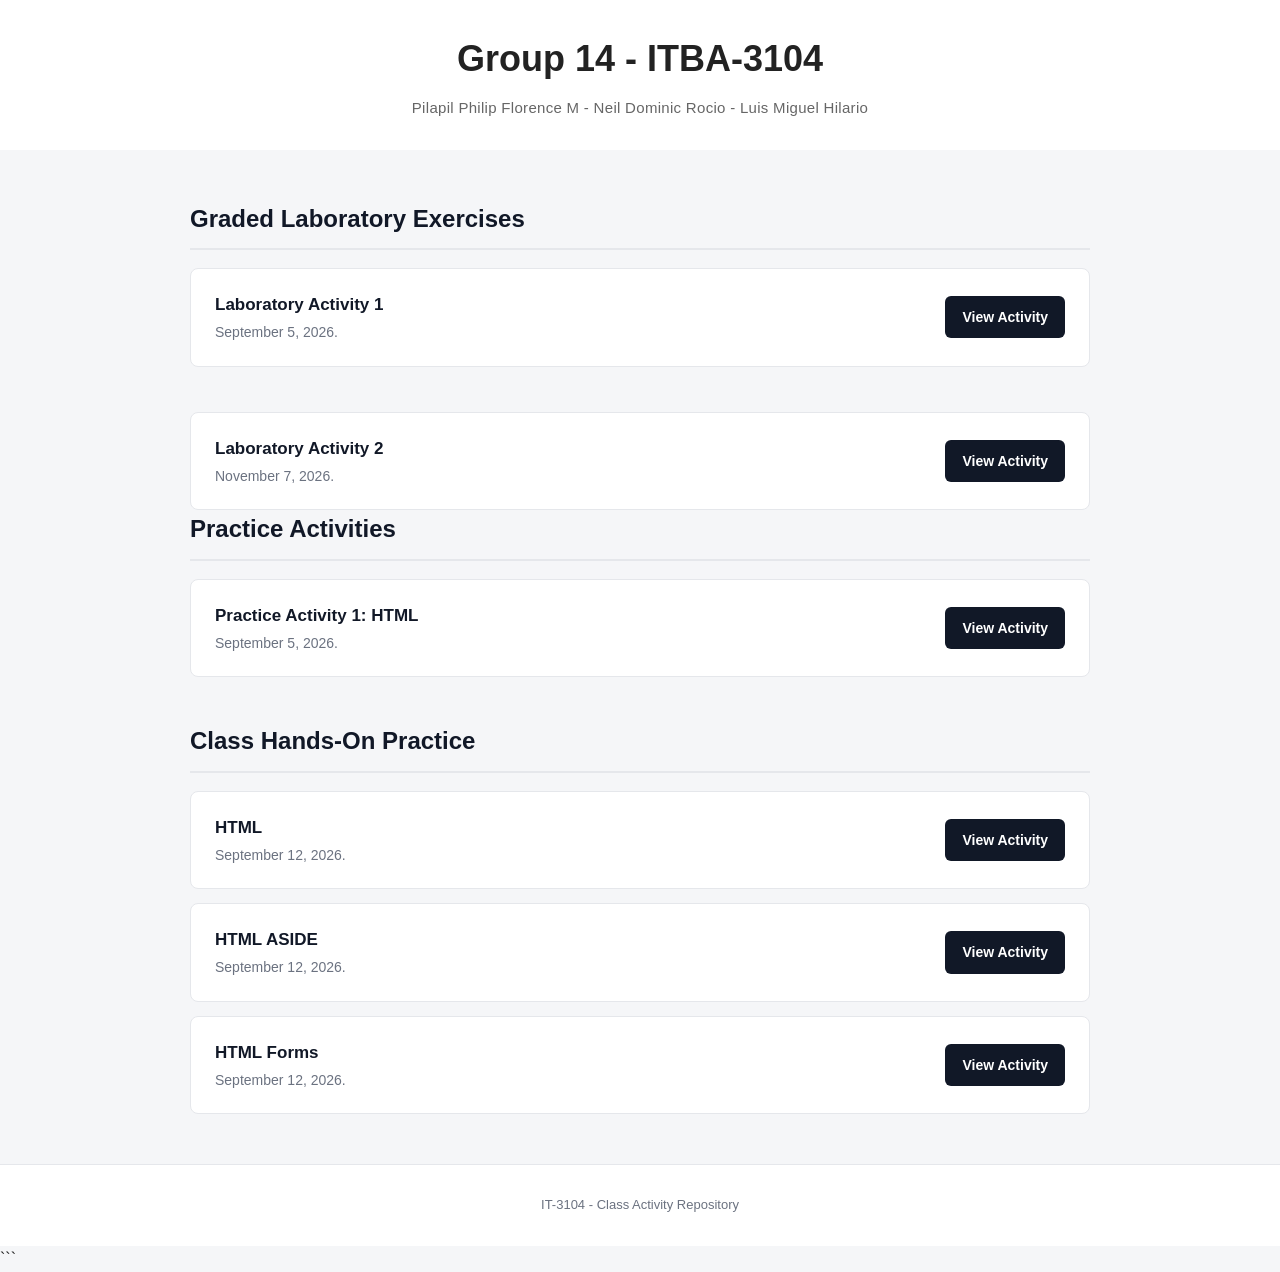
==== index.html @ a12642a1 "Add new laboratory activity section to index.html" ====
<!DOCTYPE html>
<html lang="en">
<head>
    <meta charset="UTF-8">
    <meta name="viewport" content="width=device-width, initial-scale=1.0">
    <title>Class Activity Repository</title>
    <link rel="stylesheet" href="style.css">
</head>

<body>

    <header>
        <div class="header-content">
            <h1>Group 14 - ITBA-3104</h1>
            <p>Pilapil Philip Florence M - Neil Dominic Rocio - Luis Miguel Hilario</p>
        </div>
    </header>

    <main>

        <section>
            <h2>Graded Laboratory Exercises</h2>

            <div class="activity-list">
                <div class="activity-card">
                    <div class="activity-info">
                        <h3>Laboratory Activity 1</h3>
                        <p>September 5, 2026.</p>
                    </div>

                    <a href="labact.html" class="btn">
                        View Activity
                    </a>
                </div>
            </div>
        </section>

  <div class="activity-list">
                <div class="activity-card">
                    <div class="activity-info">
                        <h3>Laboratory Activity 2</h3>
                        <p>November 7, 2026.</p>
                    </div>

                    <a href="script.js" class="btn">
                        View Activity
                    </a>
                </div>
            </div>
        </section>
        
        <section>
            <h2>Practice Activities</h2>

            <div class="activity-list">

                <div class="activity-card">
                    <div class="activity-info">
                        <h3>Practice Activity 1: HTML</h3>
                        <p>September 5, 2026.</p>
                    </div>

                    <a href="practact1.html" class="btn">
                        View Activity
                    </a>
                </div>

            </div>
        </section>
        
        <section>
            <h2>Class Hands-On Practice</h2>

            <div class="activity-list">

                <div class="activity-card">
                    <div class="activity-info">
                        <h3>HTML</h3>
                        <p>September 12, 2026.</p>
                    </div>

                    <a href="pract_activitiy/practice_1_html.html" class="btn">
                        View Activity
                    </a>
                </div>


                <div class="activity-card">
                    <div class="activity-info">
                        <h3>HTML ASIDE</h3>
                        <p>September 12, 2026.</p>
                    </div>

                    <a href="aside.html" class="btn">
                        View Activity
                    </a>
                </div>


                <div class="activity-card">
                    <div class="activity-info">
                        <h3>HTML Forms</h3>
                        <p>September 12, 2026.</p>
                    </div>

                    <a href="pract_activitiy/practice_1_html_form.html" class="btn">
                        View Activity
                    </a>
                </div>

            </div>
        </section>

    </main>

    <footer>
        <p>IT-3104 - Class Activity Repository</p>
    </footer>

</body>
</html>
```
---- style.css ----
* {
    margin: 0;
    padding: 0;
    box-sizing: border-box;
}

body {
    font-family: Arial, Helvetica, sans-serif;
    background: #f5f6f8;
    color: #222;
    line-height: 1.6;
}

header {
    background: white;
    color: #222;
    padding: 30px 20px;
    text-align: center;
}

.header-content {
    max-width: 900px;
    margin: auto;
}

header h1 {
    font-size: 36px;
    margin-bottom: 8px;
    font-weight: 700;
}

header p {
    font-size: 15px;
    color: #666;
    letter-spacing: 0.3px;
}

main {
    width: 90%;
    max-width: 900px;
    margin: 50px auto;
}

section {
    margin-bottom: 45px;
}

section h2 {
    font-size: 24px;
    margin-bottom: 18px;
    color: #111827;
    border-bottom: 2px solid #e5e7eb;
    padding-bottom: 10px;
}

.activity-list {
    display: flex;
    flex-direction: column;
    gap: 14px;
}

.activity-card {
    background: white;
    border: 1px solid #e5e7eb;
    border-radius: 8px;
    padding: 22px 24px;
    display: flex;
    align-items: center;
    justify-content: space-between;
    gap: 20px;
    transition: 0.2s ease;
}

.activity-card:hover {
    border-color: #9ca3af;
    transform: translateY(-2px);
}

.activity-info h3 {
    font-size: 17px;
    color: #111827;
    margin-bottom: 3px;
}

.activity-info p {
    font-size: 14px;
    color: #6b7280;
}

.btn {
    background: #111827;
    color: white;
    text-decoration: none;
    padding: 10px 17px;
    border-radius: 6px;
    font-size: 14px;
    font-weight: 600;
    white-space: nowrap;
    transition: 0.2s ease;
}

.btn:hover {
    background: #374151;
}

footer {
    text-align: center;
    padding: 30px 20px;
    color: #6b7280;
    font-size: 13px;
    border-top: 1px solid #e5e7eb;
    background: white;
}

@media (max-width: 600px) {

    header {
        padding: 40px 15px;
    }

    header h1 {
        font-size: 28px;
    }

    header p {
        font-size: 12px;
    }

    main {
        width: 92%;
        margin: 35px auto;
    }

    section h2 {
        font-size: 21px;
    }

    .activity-card {
        flex-direction: column;
        align-items: flex-start;
    }

    .btn {
        width: 100%;
        text-align: center;
    }
}
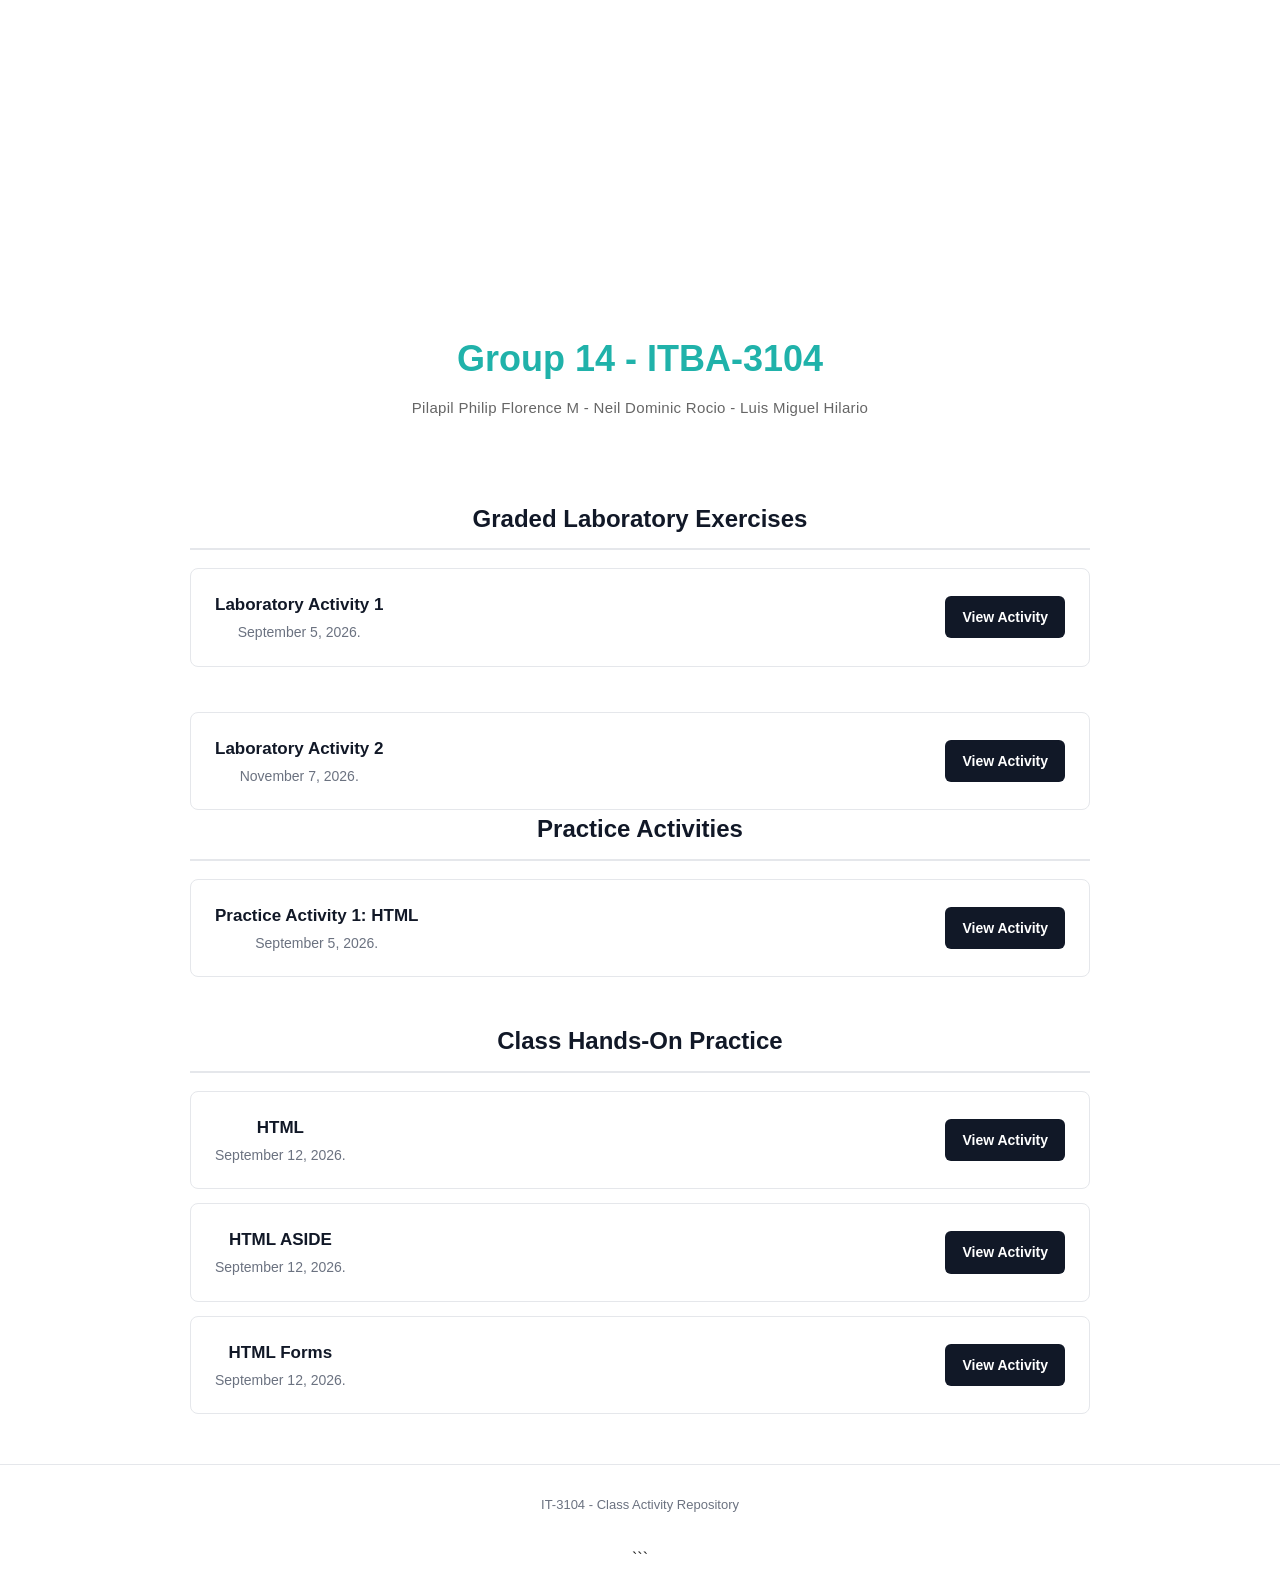
==== commit 3e8c0096: "Add additional stylesheet link to index.html" ====
--- a/index.html
+++ b/index.html
@@ -5,6 +5,7 @@
     <meta name="viewport" content="width=device-width, initial-scale=1.0">
     <title>Class Activity Repository</title>
     <link rel="stylesheet" href="style.css">
+    <link rel="stylesheet" href="style (1).css">
 </head>
 
 <body>
@@ -42,7 +43,7 @@
                         <p>November 7, 2026.</p>
                     </div>
 
-                    <a href="script.js" class="btn">
+                    <a href="index (1).html" class="btn">
                         View Activity
                     </a>
                 </div>
--- a/style (1).css
+++ b/style (1).css
@@ -0,0 +1,19 @@
+body {
+    font-family: Arial, sans-serif;
+    background-color: white;
+    text-align: center;
+    padding-top: 300px;
+}
+
+
+h1 {
+    color: lightseagreen;
+}
+
+
+button {
+    background-color: rgb(36, 231, 134);
+    color: white;
+    padding: 8px 14px;
+    border: none;
+}
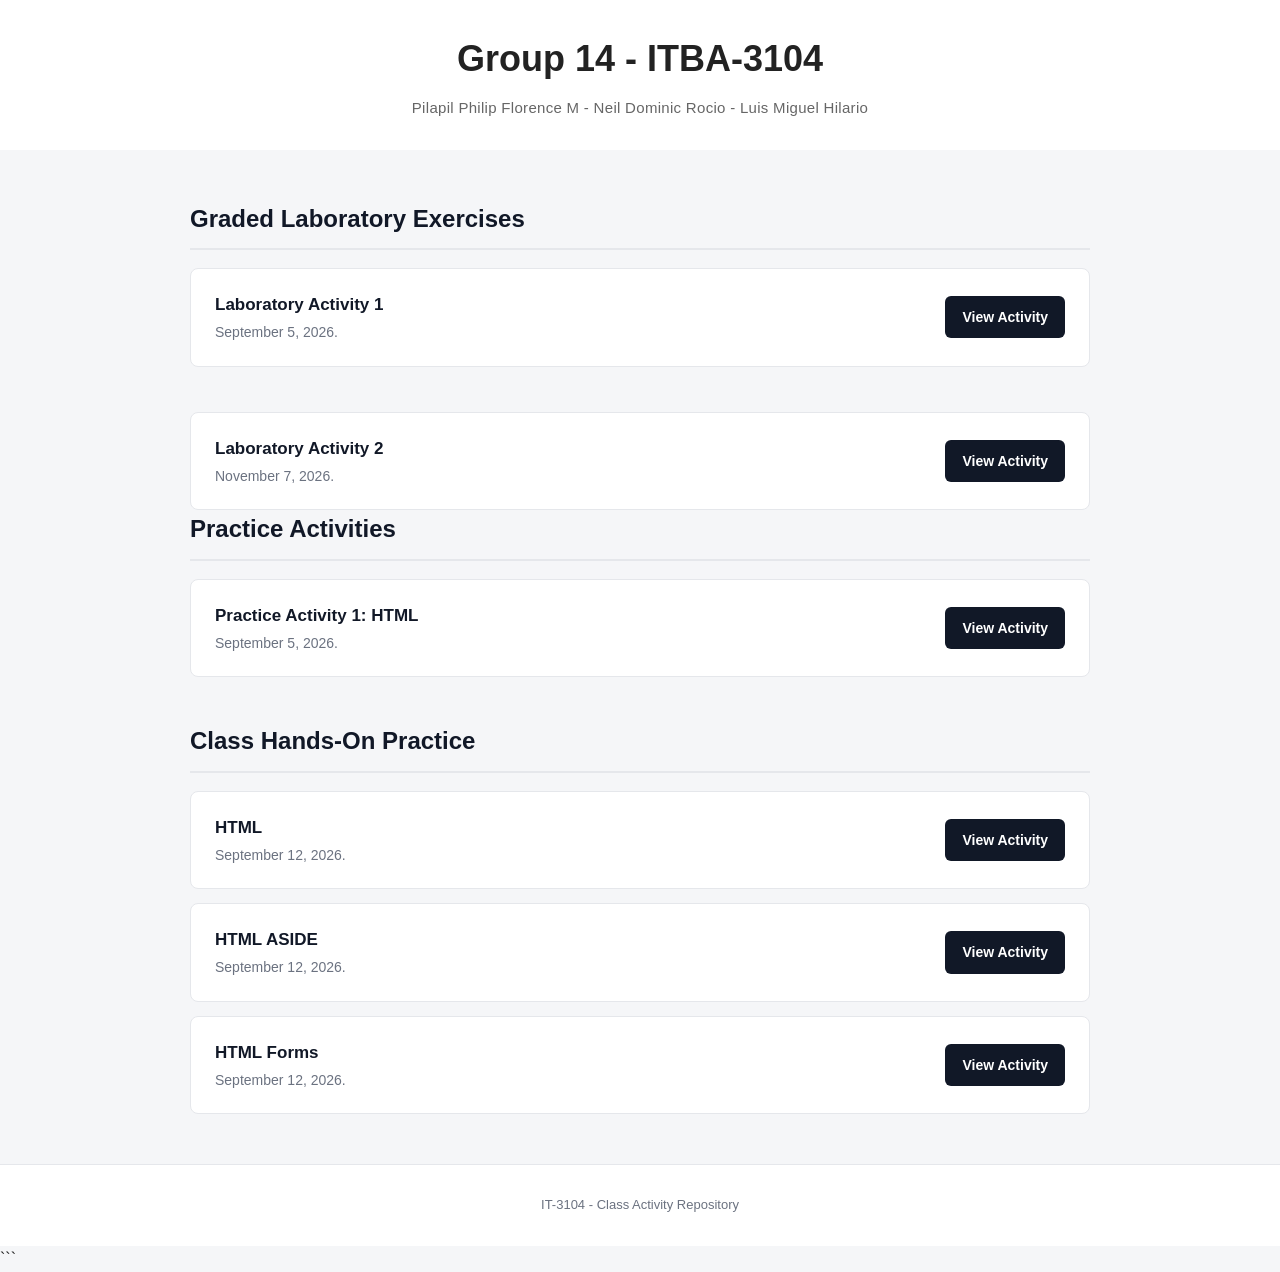
==== commit f474e621: "Remove unused stylesheet link from index.html" ====
--- a/index.html
+++ b/index.html
@@ -5,7 +5,6 @@
     <meta name="viewport" content="width=device-width, initial-scale=1.0">
     <title>Class Activity Repository</title>
     <link rel="stylesheet" href="style.css">
-    <link rel="stylesheet" href="style (1).css">
 </head>
 
 <body>
